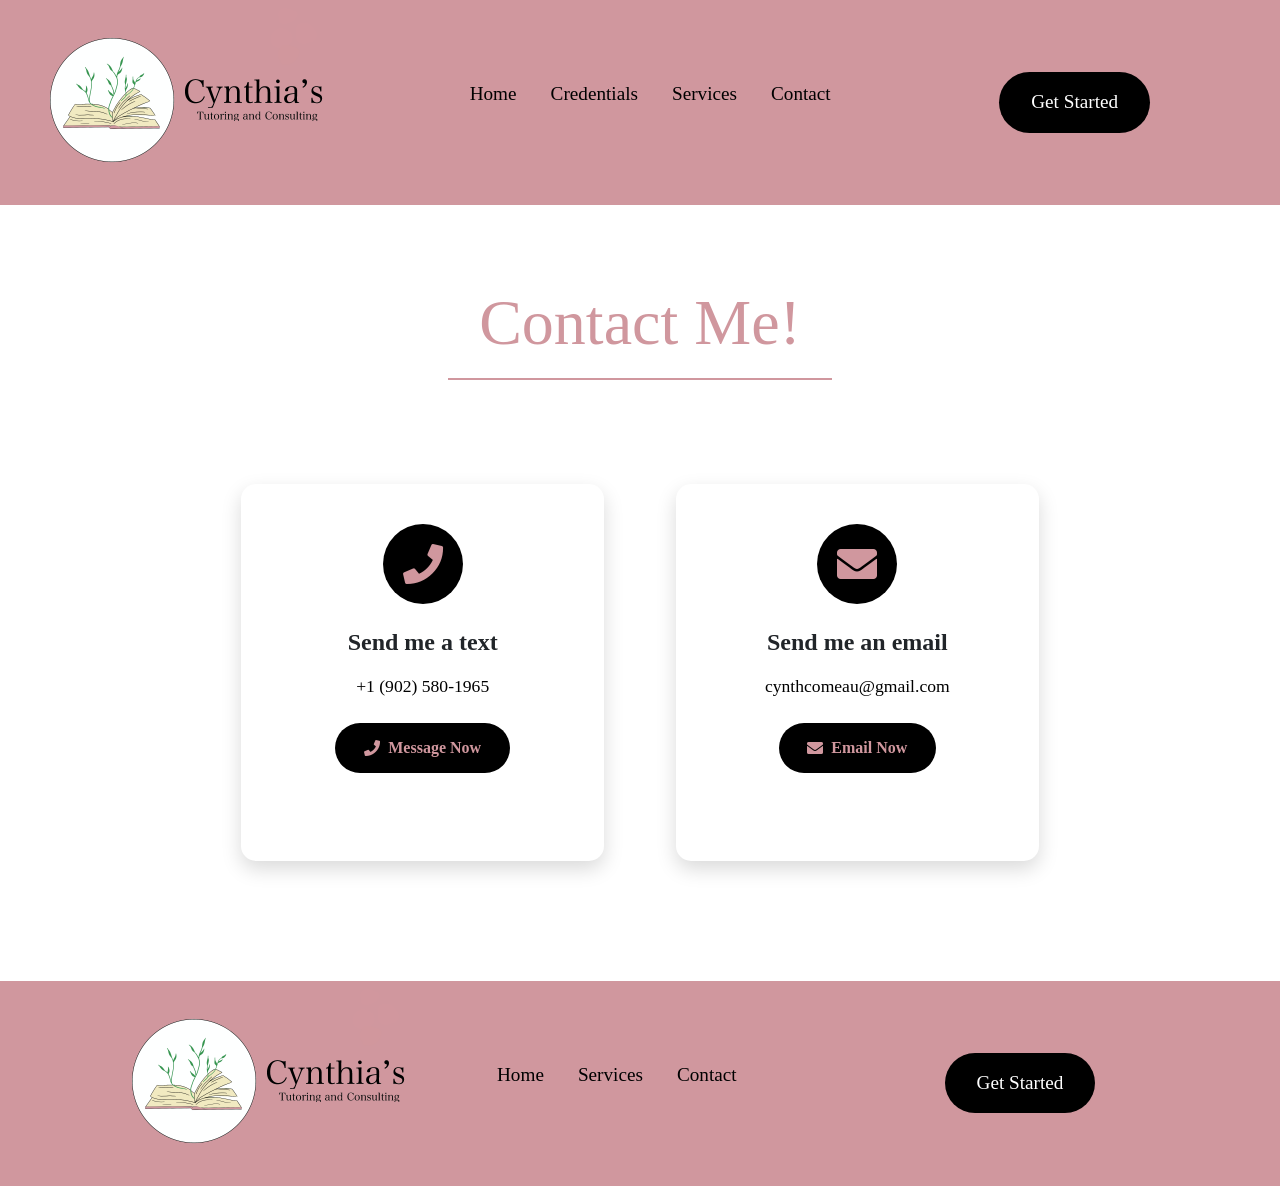
==== contact.html @ 226fda6e "buffed up AoE" ====
<!DOCTYPE html> 
<html lang="en">
<head>
  <meta charset="UTF-8">
  <meta name="viewport" content="width=device-width, initial-scale=1.0">
  <title>Contact</title>
  <link rel="icon" type="image/x-icon" href="images/favicon.ico">

  <!-- External CSS-->
  <link rel="stylesheet" href="styles.css">

  <!-- Bootstrap CSS -->
  <link href="https://cdn.jsdelivr.net/npm/bootstrap@5.3.3/dist/css/bootstrap.min.css" rel="stylesheet" integrity="sha384-QWTKZyjpPEjISv5WaRU9OFeRpok6YctnYmDr5pNlyT2bRjXh0JMhjY6hW+ALEwIH" crossorigin="anonymous">

   <!-- Bootstrap JS -->
  <script src="https://cdn.jsdelivr.net/npm/bootstrap@5.3.3/dist/js/bootstrap.bundle.min.js" integrity="sha384-YvpcrYf0tY3lHB60NNkmXc5s9fDVZLESaAA55NDzOxhy9GkcIdslK1eN7N6jIeHz" crossorigin="anonymous"></script>
  
  <link rel="stylesheet" href="https://cdnjs.cloudflare.com/ajax/libs/font-awesome/5.15.4/css/all.min.css">

</head>
<body>

  <div id="page-container">

    <!-- Everything except for footer -->
    <div id="content-wrap">

    <!-- Header-->
    <header class="header">
      <div class="row" style="display: flex; align-items: center; justify-content: space-between;">
        <div class="col-4">
          <a href="index.html"><img src="images/logo.jpg" alt="Cynthia's Tutoring & Consulting Logo" class="logo"></a>
        </div>
        <div class="col-4 navbar">
          <nav>
            <ul class="nav-links">
              <li><a href="index.html">Home</a></li>
              <li><a href="credentials.html">Credentials</a></li>
              <li><a href="services.html">Services</a></li>
              <li><a href="contact.html">Contact</a></li>
            </ul>
          </nav>
        </div>
        <div class="col-4 header-button-container">
          <button class="header-button" data-bs-toggle="modal" data-bs-target="#contactModal">Get Started</button>
        </div>
      </div>
    </header>

    <!-- Mobile Header -->
    <header class="mobile-header">
      <div class="row">
        <div class="col-4">
          <a href="index.html"><img src="images/logo.jpg" alt="Cynthia's Tutoring & Consulting Logo" class="logo"></a>
        </div>
        <div class="col-8">
          <button class="mobile-menu-button" id="mobileMenuButton">
            <i class="fas fa-bars"></i>
          </button>
        </div>
      
        <div class="mobile-dropdown" id="mobileDropdown">
          <ul class="mobile-nav-links">
            <li><a href="index.html">Home</a></li>
            <li><a href="credentials.html">Credentials</a></li>
            <li><a href="services.html">Services</a></li>
            <li><a href="contact.html">Contact</a></li>
          </ul>
          <button class="mobile-get-started" data-bs-toggle="modal" data-bs-target="#contactModal">Get Started</button>
        </div>
    </header>

    <div class="contact-info" style="margin-bottom: 5rem;">
      <h1 class="contact-header">Contact Me!</h1>
      <div class="row justify-content-center">
        <div class="col-12 col-md-5 col-lg-4">
          <div class="contact-card">
            <div class="card-body d-flex flex-column align-items-center">
              <div class="icon-container mb-4">
                <i class="fas fa-phone contact-icon"></i>
              </div>
              <h4 class="card-title mb-3">Send me a text</h4>
              <p class="card-text mb-4">+1 (902) 580-1965</p>
              <a href="sms:+19025801965" class="contact-btn">
                <i class="fas fa-phone me-2"></i> Message Now
              </a>
            </div>
          </div>
        </div>
        <div class="col-12 col-md-5 col-lg-4">
          <div class="contact-card">
            <div class="card-body d-flex flex-column align-items-center">
              <div class="icon-container mb-4">
                <i class="fas fa-envelope contact-icon"></i>
              </div>
              <h4 class="card-title mb-3">Send me an email</h4>
              <p class="card-text mb-4">cynthcomeau@gmail.com</p>
              <a href="mailto:cynthcomeau@gmail.com" class="contact-btn">
                <i class="fas fa-envelope me-2"></i> Email Now
              </a>
            </div>
          </div>
        </div>
      </div>
    </div>

    </div>

  </div>

  <!-- Footer -->
  <footer class="footer">
    <div class="container">
      <div class="row" style="display: flex; align-items: center; justify-content: space-between;">
          <div class="col-4">
            <a href="index.html"><img src="images/logo.jpg" alt="Cynthia's Tutoring & Consulting Logo" class="logo"></a>
          </div>
          <div class="col-4 navbar">
            <nav>
              <ul class="nav-links">
                <li><a href="index.html">Home</a></li>
                <li><a href="services.html">Services</a></li>
                <li><a href="contact.html">Contact</a></li>
              </ul>
            </nav>
          </div>
          <div class="col-4 header-button-container">
            <button class="header-button" data-bs-toggle="modal" data-bs-target="#contactModal">Get Started</button>
          </div>
        </div>
    </div>
  </footer>

  <!-- Mobile Footer -->
  <footer class="mobile-footer">
    <div class="row">
      <div class="col-6">
        <img src="images/logo.jpg" alt="Cynthia's Tutoring & Consulting Logo" class="logo">
      </div>
      <div class="col-6 mobile-footer-button-container">
        <button class="mobile-get-started" data-bs-toggle="modal" data-bs-target="#contactModal">Get Started</button>
      </div>
  </footer>
  
  <!-- Modal Form -->
  <div class="modal fade" id="contactModal" tabindex="-1" aria-hidden="true">
    <div class="modal-dialog modal-dialog-centered">
      <div class="modal-content">
        <div class="modal-header">
          <h2 class="modal-title">Get Started Today</h2>
          <button type="button" class="btn-close" data-bs-dismiss="modal" aria-label="Close"></button>
        </div>
        <div class="modal-body">
          <form id="modalContactForm" action="https://formspree.io/f/xanbbvee" method="POST">
            
            <input type="hidden" name="_replyto" value="cynthcomeau@gmail.com">
            <input type="hidden" name="_subject" value="New Tutoring Request">
            
            <div class="form-group mb-4">
              <label class="form-label visible-label">Full Name*</label>
              <input type="text" class="form-control" name="name" required>
            </div>
            
            <div class="form-group mb-4">
              <label class="form-label visible-label">Email*</label>
              <input type="email" class="form-control" name="email" required>
            </div>
            
            <div class="form-group mb-4">
              <label class="form-label visible-label">Phone</label>
              <input type="tel" class="form-control" name="phone">
            </div>
            
            <div class="form-group mb-4">
              <label class="form-label visible-label">Service Needed*</label>
              <select class="form-select" name="service" required>
                <option value="" disabled selected>Select service</option>
                <option value="Math Tutoring">Math Tutoring</option>
                <option value="LA Tutoring">Language Arts</option>
                <option value="Test Prep">Test Preparation</option>
                <option value="Complex Needs Tutoring">Complex Needs Tutoring</option>
              </select>
            </div>
            
            <div class="form-group mb-4">
              <label class="form-label visible-label">Brief Description About Yourself</label>
              <textarea class="form-control" name="message" rows="4"></textarea>
            </div>
            
            <input type="text" name="_gotcha" style="display:none">
            
            <div class="d-grid">
              <button type="submit" class="btn submit-btn">
                <span class="submit-text" style="color: white;">Send Request</span>
                <span class="spinner-border spinner-border-sm d-none" role="status"></span>
              </button>
            </div>
          </form>
        </div>
      </div>
    </div>
  </div>

  <script>
    document.getElementById('modalContactForm').addEventListener('submit', async function(e) {
      e.preventDefault();
      const form = e.target;
      const submitBtn = form.querySelector('button[type="submit"]');
      const submitText = submitBtn.querySelector('.submit-text');
      const spinner = submitBtn.querySelector('.spinner-border');
      
      submitText.textContent = 'Sending...';
      spinner.classList.remove('d-none');
      submitBtn.disabled = true;
      
      try {
        const response = await fetch(form.action, {
          method: 'POST',
          body: new FormData(form),
          headers: { 'Accept': 'application/json' }
        });
        
        if (response.ok) {
          // Success message
          form.innerHTML = `
            <div class="text-center py-4" style="color: white;">
              <i class="fas fa-check-circle mb-3" style="font-size: 3rem;"></i>
              <h3>Thank You!</h3>
              <p>Your request has been sent to Cynthia. You'll receive a response within 24 hours.</p>
              <button class="success-close-btn mt-3" data-bs-dismiss="modal">
                Close
              </button>
            </div>
          `;
          // Optional: Track conversion
          if (typeof gtag !== 'undefined') {
            gtag('event', 'conversion', {'send_to': 'AW-YOUR_GOOGLE_ADS_ID'});
          }
        } else {
          throw new Error('Form submission failed');
        }
      } catch (error) {
        form.innerHTML = `
          <div class="alert alert-danger">
            <i class="fas fa-exclamation-triangle me-2"></i>
            Message failed to send. Please email directly to:
            <a href="mailto:alexanderwhiting@icloud.com">alexanderwhiting@icloud.com</a>
          </div>
          <button class="btn btn-secondary mt-3" onclick="location.reload()">Try Again</button>
        `;
      } finally {
        submitText.textContent = 'Send Request';
        spinner.classList.add('d-none');
        submitBtn.disabled = false;
      }
    });

    // Reset form when modal closes
    document.getElementById('contactModal').addEventListener('hidden.bs.modal', function() {
      const form = document.getElementById('modalContactForm');
      if (form) form.reset();
    });
  </script>

  <script>
    // Mobile menu toggle functionality
    document.getElementById('mobileMenuButton').addEventListener('click', function() {
      const dropdown = document.getElementById('mobileDropdown');
      dropdown.classList.toggle('active');
      
      // Toggle between hamburger and close icon
      const icon = this.querySelector('i');
      if (dropdown.classList.contains('active')) {
        icon.classList.remove('fa-bars');
        icon.classList.add('fa-times');
      } else {
        icon.classList.remove('fa-times');
        icon.classList.add('fa-bars');
      }
    });
    
    // Close dropdown when clicking outside
    document.addEventListener('click', function(event) {
      const dropdown = document.getElementById('mobileDropdown');
      const menuButton = document.getElementById('mobileMenuButton');
      
      if (!menuButton.contains(event.target) && !dropdown.contains(event.target)) {
        dropdown.classList.remove('active');
        const icon = menuButton.querySelector('i');
        icon.classList.remove('fa-times');
        icon.classList.add('fa-bars');
      }
    });
  </script>

</body>
</html>
---- styles.css ----
* {
  font-family: 'Montserrat';
}

:root {
  --primary-color: #d0979e;
  --secondary-color: black;
  --accent-color: #FFFFFF;
}

.header {
  background-color: var(--primary-color);
}

.logo {
  height: 205px;
  width: 295px;
  margin-left: 2.5rem;
}

.navbar {
  vertical-align: middle;
  display: flex;
  justify-content: space-between;
  align-items: center;
  padding: 20px;
}

.nav-links a{
  text-decoration: none;
  color: var(--secondary-color);
  font-size: 1.2rem;
}

.nav-links a:hover {
  text-decoration: underline;

}

.nav-links li{
  display: inline;
  margin: 0 15px;
}

.header-button-container {
  vertical-align: middle;
  display: flex;
  justify-content: center;
  align-items: center;
}

.header-button {
  border: none;
  background-color: var(--secondary-color);
  color: white;
  border-radius: 2rem;
  border-color: var(--primary-color);
  padding: 1rem 2rem;
  font-size: 1.2rem;
  transition: all 0.3s ease;
}

.header-button:hover {
  transform: translateY(-7px);
  box-shadow: 0 2px 2px rgba(31, 85, 42, 1);
}

.about-us {
  background-color: var(--accent-color);
}

.about-us h1 {
  color: var(--primary-color);
  padding-bottom: 2rem;
  font-weight: bold;
}


.services {
  margin: 5rem;
  padding: 10rem;
  background-color: var(--primary-color);
}

.services-header {
  color: var(--primary-color);
  vertical-align: middle;
  display: flex;
  font-size: 4rem;
  padding: 5rem 5rem 2rem 5rem;
}

.testimonials {
  color: var(--secondary-color);
  margin: 0 auto;
  justify-content: center;
}

.footer {
  background-color: var(--primary-color); 
  display: block;
}

.services-page-header {
  background-color: var(--accent-color); 
}

.services-page-header::after {
  content: '';
  display: block;
  height: 2px;
  width: 50%;
  background-color: var(--primary-color);
  margin-top: 1rem;
  margin-left: 5rem;
}

.contact-info {
  background-color: white;
  padding-bottom: 4rem;
}

.contact-header {
  color: var(--primary-color);
  text-align: center;
  margin: auto auto 5rem auto;;
  font-size: 4rem;
  padding-top: 5rem;
}

.contact-header::after {
  content: '';
  display: block;
  height: 2px;
  width: 30%;
  background-color: var(--primary-color);
  margin-top: 1rem;
  margin-left: auto;
  margin-right: auto;
}

.contact-card {
  background-color: var(--accent-color);
  border-radius: 15px;
  padding: 2.5rem;
  margin: 1.5rem;
  box-shadow: 0 8px 20px rgba(0,0,0,0.15);
  text-align: center;
  height: 100%;
  transition: transform 0.3s ease;
}

.contact-card:hover {
  transform: translateY(-5px);
}

.icon-container {
  background: black;
  width: 80px;
  height: 80px;
  border-radius: 50%;
  display: flex;
  align-items: center;
  justify-content: center;
  margin-bottom: 1.5rem;
}

.contact-icon {
  font-size: 2.5rem;
  color: var(--primary-color);
}

.card-title {
  font-weight: 700;
  margin-bottom: 1rem;
  color: black;
  font-size: 1.5rem;
}

.card-text {
  color: black;
  font-size: 1.1rem;
  margin-bottom: 2rem;
}

.contact-btn {
  background-color: var(--secondary-color);
  color: var(--primary-color);
  padding: 0.8rem 1.8rem;
  border-radius: 50px;
  text-decoration: none;
  font-weight: 600;
  display: inline-flex;
  align-items: center;
  transition: all 0.3s ease;
  margin-top: auto;
}

.contact-btn:hover {
  transform: scale(1.05);
  box-shadow: 0 5px 15px rgba(255, 215, 97, 0.3);
}

@media (max-width: 768px) {
  .contact-header {
    font-size: 2.5rem;
  }
  
  .contact-card {
    padding: 1.5rem;
    margin: 1rem 0;
  }
  
  .icon-container {
    width: 70px;
    height: 70px;
  }

  .row.justify-content-center {
    row-gap: 2rem;
  }
}

.services-section {
  padding: 4rem 0;
}

.services-subheadings {
  color: var(--primary-color);
  font-size: 2.5rem;
  font-weight: 700;
  padding: 2rem 5rem;
}

.divider {
  height: 3px;
  width: 100px;
  background-color: var(--primary-color);
  margin: 1rem 5rem;
}

.service-card {
  background: var(--primary-color); 
  border-radius: 15px;
  padding: 2rem;
  height: 100%;
  transition: all 0.3s ease;
  border: 1px solid rgba(255, 215, 97, 0.3);
  box-shadow: 0 5px 15px rgba(0,0,0,0.1);
}

.service-card:hover {
  transform: translateY(-5px);
  border-color: var(--secondary-color); 
  box-shadow: 0 8px 25px rgba(0,0,0,0.2);
}

.service-icon {
  width: 70px;
  height: 70px;
  border-radius: 50%;
  display: flex;
  align-items: center;
  justify-content: center;
  margin: 0 auto 1.5rem;
  font-size: 1.8rem;
  background: rgba(45, 62, 80, 0.3); 
  color: var(--secondary-color); 
  border: 2px solid var(--secondary-color);
}


.service-card h3 {
  color: white;
  font-size: 1.5rem;
  margin-bottom: 1.5rem;
  text-align: center;
}

.service-card ul {
  color: rgba(255, 255, 255, 0.9); 
  padding-left: 1.5rem;
}

.service-card li {
  margin-bottom: 0.8rem;
  position: relative;
}

.service-card li::before {
  content: "•";
  color: var(--secondary-color); 
  font-weight: bold;
  position: absolute;
  left: -1em;
}

@media (max-width: 768px) {
  .services-subheadings {
    font-size: 2rem;
    padding: 2rem;
  }
  
  .divider {
    margin: 1rem 2rem;
  }
  
  .service-card {
    padding: 1.5rem;
  }
}

/* Testimonials Section */
.testimonials-section {
  background-color: var(--primary-color);
  padding: 5rem 2rem;
}

.section-title {
  font-weight: bold;
  margin-bottom: 1.5rem;
  font-size: 2.5rem;
}

.testimonial-card {
  background-color: var(--accent-color);
  border-radius: 15px;
  padding: 2rem;
  height: 100%;
  transition: transform 0.3s ease;
  box-shadow: 0 5px 15px rgba(0,0,0,0.1);
}

.testimonial-card:hover {
  transform: translateY(-10px);
}

.testimonial-content {
  position: relative;
  margin-bottom: 1.5rem;
}

.quote-icon {
  color: var(--secondary-color);
  opacity: 0.3;
  font-size: 1.5rem;
}

.testimonial-text {
  color: white;
  font-style: italic;
  padding: 0 1.5rem;
  margin: 1rem 0;
  font-size: 1.1rem;
}

.testimonial-author h5 {
  color: var(--secondary-color);
  font-weight: bold;
  margin-bottom: 0.3rem;
}

.author-title {
  color: rgba(255,255,255,0.7);
  font-size: 0.9rem;
  margin-bottom: 0.5rem;
}

.rating {
  color: var(--secondary-color);
}

/* FAQ Section */
/* FAQ Section Enhancements */
.faq-section {
  background-color: var(--accent-color);
  padding: 5rem 2rem;
}

.faq-section .accordion {
  border-radius: 10px;
  overflow: hidden;
}

.faq-section .accordion-item {
  background-color: var(--primary-color);
  border: none;
  margin-bottom: 0.5rem;
  border-radius: 8px !important;
}

.faq-section .accordion-button {
  background-color: var(--primary-color);
  color: var(--secondary-color);
  font-weight: bold;
  padding: 1.25rem;
  border-radius: 8px !important;
}

.faq-section .accordion-button:not(.collapsed) {
  background-color: rgba(255, 215, 97, 0.1);
  color: var(--secondary-color);
  box-shadow: none;
}

.faq-section .accordion-button:focus {
  box-shadow: none;
  border-color: var(--secondary-color);
}

.faq-section .accordion-button::after {
  color: black;
}

.faq-section .accordion-body {
  background-color: rgba(255, 255, 255, 0.9);
  color: black;
  padding: 1.25rem;
  border-radius: 0 0 8px 8px;
}

/* Responsive adjustments */
@media (max-width: 768px) {
  .testimonials-section, .faq-section {
    padding: 3rem 1rem;
  }
  
  .section-title {
    font-size: 2rem;
  }
  
  .testimonial-card {
    padding: 1.5rem;
  }
}

.about-us {
  background-color: var(--accent-color);
  padding: 5rem 2rem;
}

.about-image {
  height: 100%;
  width: 100%;
  object-fit: cover;
  border-radius: 10px;
  box-shadow: 0 10px 30px rgba(0,0,0,0.2);
}

.about-content {
  padding: 0 3rem;
}

.about-text {
  color: black;
  margin-bottom: 1.5rem;
  font-size: 1.1rem;
  line-height: 1.6;
}

.about-button {
  background-color: var(--primary-color);
  color: white;
  border: none;
  border-radius: 2rem;
  padding: 0.8rem 1.8rem;
  font-weight: bold;
  margin: 1rem auto;
  transition: all 0.3s ease;
}

.about-button:hover {
  transform: translateY(-3px);
  box-shadow: 0 2px 2px rgba(208, 151, 158, 0.5);
}

/* Expertise Section */
.expertise-section {
  background-color: var(--primary-color);
  padding: 5rem 2rem;
}

.expertise-card {
  background-color: var(--accent-color);
  border-radius: 15px;
  padding: 2rem;
  height: 100%;
  transition: all 0.3s ease;
  box-shadow: 0 5px 15px rgba(0,0,0,0.1);
  font-size: 0.9rem;
}

.expertise-card:hover {
  transform: translateY(-10px);
  box-shadow: 0 15px 30px rgba(0,0,0,0.2);
}

.expertise-icon {
  font-size: 2.5rem;
  color: var(--primary-color);
  margin-bottom: 1.5rem;
}

.expertise-card h3 {
  color: black;
  margin-bottom: 1.5rem;
  font-weight: bold;
}

.expertise-card ul {
  color: black;
  padding-left: 1.5rem;
}

.expertise-card li {
  margin-bottom: 0.8rem;
  position: relative;
  list-style-type: none;
}

.expertise-card li::before {
  content: "•";
  color: black;
  font-weight: bold;
  position: absolute;
  left: -1em;
}

/* Testimonials Section */
.testimonials-section {
  background-color: var(--accent-color);
  padding: 5rem 2rem;
}

.section-title {
  color: var(--secondary-color);
  font-weight: bold;
  margin-bottom: 1.5rem;
  font-size: 2.5rem;
}

.divider {
  height: 3px;
  width: 100px;
  background-color: var(--primary-color);
  margin-bottom: 3rem;
}

.testimonial-card {
  background-color: var(--primary-color);
  border-radius: 15px;
  padding: 2rem;
  height: 100%;
  transition: transform 0.3s ease;
  box-shadow: 0 5px 15px rgba(0,0,0,0.1);
}

.testimonial-card:hover {
  transform: translateY(-10px);
}

.testimonial-content {
  position: relative;
  margin-bottom: 1.5rem;
}

.quote-icon {
  color: var(--secondary-color);
  opacity: 0.3;
  font-size: 1.5rem;
}

.testimonial-text {
  color: white;
  font-style: italic;
  padding: 0 1.5rem;
  margin: 1rem 0;
  font-size: 1.1rem;
}

.testimonial-author h5 {
  color: var(--secondary-color);
  font-weight: bold;
  margin-bottom: 0.3rem;
}

.author-title {
  color: rgba(255,255,255,0.7);
  font-size: 0.9rem;
  margin-bottom: 0.5rem;
}

.rating {
  color: var(--secondary-color);
}

/* Responsive adjustments */
@media (max-width: 992px) {
  .about-us {
    padding: 3rem 1rem;
    min-height: auto;
  }
  
  .about-content {
    padding: 2rem 0 0 0;
  }
  
  .about-image {
    max-height: 400px;
  }
}

@media (max-width: 768px) {
  .section-title {
    font-size: 2rem;
  }
  
  .testimonials-section, .expertise-section, .faq-section {
    padding: 3rem 1rem;
  }
  
  .testimonial-card, .expertise-card {
    padding: 1.5rem;
  }
}


/* Modal Form Styling */
.modal-content {
  background-color: var(--primary-color);
  border-radius: 15px;
  border: 2px solid var(--secondary-color);
  box-shadow: 0 10px 30px rgba(0,0,0,0.4);
}

.modal-header {
  background-color: var(--primary-color);
  border-bottom: 2px solid var(--secondary-color);
  padding: 1.5rem;
}

.modal-title {
  color: var(--secondary-color);
  font-weight: bold;
  font-size: 1.8rem;
  text-shadow: 1px 1px 2px rgba(0,0,0,0.2);
}

.modal-body {
  background-color: var(--primary-color);
  padding: 1.5rem;
}

/* Form Fields */
.form-control, .form-select {
  background-color: rgba(255, 255, 255, 0.15);
  border: 2px solid var(--secondary-color);
  color: white;
  padding: 0.75rem 1rem;
  border-radius: 8px;
  transition: all 0.3s ease;
}

.form-control::placeholder {
  color: rgba(255, 255, 255, 0.6);
}

.form-control:focus, .form-select:focus {
  background-color: rgba(255, 255, 255, 0.25);
  border-color: var(--secondary-color);
  box-shadow: 0 0 0 0.25rem rgba(255, 215, 97, 0.25);
  color: white;
}

.form-label {
  color: var(--secondary-color);
  font-weight: 600;
  margin-bottom: 0.5rem;
  display: block;
  text-shadow: 1px 1px 1px rgba(0,0,0,0.2);
}

/* Submit Button - More Prominent */
.submit-btn {
  background-color: var(--secondary-color);
  color: var(--primary-color);
  border: none;
  padding: 12px 24px;
  font-weight: 700;
  font-size: 1.1rem;
  border-radius: 8px;
  transition: all 0.3s ease;
  width: 100%;
  box-shadow: 0 4px 8px rgba(0,0,0,0.2);
  text-transform: uppercase;
  letter-spacing: 0.5px;
  border: 2px solid var(--secondary-color);
}

.submit-btn:hover {
  background-color: white;
  transform: translateY(-2px);
  box-shadow: 0 6px 12px rgba(0,0,0,0.3);
}

.submit-btn:active {
  transform: translateY(0);
}

/* Close Button */
.btn-close {
  color: var(--secondary-color);
  transition: all 0.2s ease;
}

.btn-close:hover {
  opacity: 1;
  transform: scale(1.1);
}

/* Success Message */
#formSuccess {
  background-color: var(--primary-color);
  text-align: center;
  padding: 2rem;
  border-radius: 15px;
}

#formSuccess h3 {
  color: var(--secondary-color);
  margin-bottom: 1.5rem;
  font-size: 1.8rem;
}

#formSuccess p {
  color: rgba(255, 255, 255, 0.9);
  margin-bottom: 2rem;
  font-size: 1.1rem;
}


.spinner-border {
  color: var(--primary-color);
  width: 1.2rem;
  height: 1.2rem;
  border-width: 0.2em;
}


.success-message {
  color: white;
  text-align: center;
  padding: 2rem;
}

.success-message .fa-check-circle {
  color: white;
  font-size: 3rem;
  margin-bottom: 1rem;
}

.success-message h3 {
  color: white;
  margin-bottom: 1rem;
}

.success-message p {
  color: rgba(255, 255, 255, 0.9);
  margin-bottom: 1.5rem;
}

.success-message .btn-close {
  background-color: var(--secondary-color);
  color: var(--primary-color);
  border: none;
  padding: 0.5rem 1.5rem;
}


.success-close-btn {
  background-color: var(--secondary-color) !important;
  color: var(--primary-color) !important;
  border: none;
  padding: 0.5rem 1.5rem;
  font-weight: bold;
  border-radius: 8px;
}

.success-close-btn:hover {
  background-color: var(--secondary-color) !important;
  opacity: 0.9;
  transform: translateY(-1px);
}

.success-close-btn:active {
  transform: translateY(0);
}

.mobile-header {
  display: none;
  background-color: var(--primary-color);
  position: relative;
  padding: 1rem;
}

.mobile-header .row {
  display: flex;
  align-items: center;
  justify-content: space-between;
  width: 100%;
  margin: 0;
}

.mobile-header .col-4, 
.mobile-header .col-8 {
  display: flex;
  align-items: center; 
  padding: 0;
}

.mobile-menu-button {
  background: none;
  border: none;
  color: var(--secondary-color); 
  font-size: 2rem;
  cursor: pointer;
  padding: 0.5rem; 
  margin-left: auto;
  margin-right: 2rem;
}

.mobile-dropdown {
  position: absolute;
  top: 100%;
  left: 0;
  width: 100%;
  background-color: var(--primary-color);
  z-index: 1000;
  display: none;
  box-shadow: 0 4px 6px rgba(0,0,0,0.1);
}

.mobile-dropdown.active {
  display: block;
}

.mobile-nav-links {
  list-style: none;
  padding: 0;
  margin: 0;
}

.mobile-nav-links li {
  padding: 1rem;
  border-bottom: white 1px solid;
}

.mobile-nav-links a {
  color: black;
  text-decoration: none;
  display: block;
  font-size: 1.1rem;
}

.mobile-nav-links li:last-child {
  border-bottom: none;
}

.mobile-nav-links li:first-child {
  border-top: white 1px solid;
}

.mobile-get-started {
  background-color: black;
  color: white;
  border: none;
  padding: 0.75rem 1.5rem;
  border-radius: 2rem;
  font-weight: bold;
  margin: 1rem auto;
  display: block;
  width: fit-content;
}

@media (max-width: 992px) {
  .header {
    display: none;
  }
  
  .mobile-header {
    display: block;
  }
}

.mobile-footer {
  background-color: var(--primary-color);
  display: none;
}

.mobile-logo {
  padding: 3rem;
}

.mobile-footer-button-container {
  vertical-align: middle;
  display: flex;
  justify-content: center;
  align-items: center;
}

@media (max-width: 994px) {
  .mobile-footer {
    display: block;
  }

  .footer {
    display: none;
  }
}

.service-card p {
  color: white;
}

.leaf-image {
  width: 15vw;
  height: auto;
  float: right;
  vertical-align: top;
}

@media (max-width: 992px) {
  .leaf-image {
    display: none;
  }

  .about-image {
    width: 80vw;
    height: auto;
    display: block;
    margin: 0 auto;
  }
}

@media (max-width: 560px) {
  .logo {
    height: 123px;
    width: 177px;
  }
}

@media (min-width: 1245px) {
  .leaf-image {
    width: 10vw;
  }
}

/* Credentials Page Styles */
.credentials-section {
  background-color: var(--accent-color);
  padding: 5rem 2rem;
}

.credentials-header {
  color: var(--primary-color);
  text-align: center;
  margin-bottom: 3rem;
  font-size: 3rem;
  font-weight: bold;
}

.credentials-content {
  padding: 0 3rem;
  margin-bottom: 5rem;
}

.credentials-content h2 {
  color: var(--primary-color);
  font-weight: bold;
  margin-bottom: 2rem;
  font-size: 2rem;
}

.credentials-content p {
  color: black;
  margin-bottom: 2rem;
  font-size: 1.1rem;
  line-height: 1.6;
}

.credentials-image {
  height: 100%;
  width: 100%;
  object-fit: cover;
  border-radius: 10px;
  box-shadow: 0 10px 30px rgba(0,0,0,0.2);
}

.experience-card {
  display: flex;
  align-items: flex-start;
  margin-bottom: 2rem;
  background-color: rgba(208, 151, 158, 0.1);
  padding: 1.5rem;
  border-radius: 10px;
  transition: all 0.3s ease;
}

.experience-card:hover {
  background-color: rgba(208, 151, 158, 0.2);
  transform: translateY(-3px);
}

.experience-icon {
  font-size: 1.8rem;
  color: var(--primary-color);
  margin-right: 1.5rem;
  min-width: 40px;
}

.experience-details h3 {
  color: var(--primary-color);
  font-size: 1.3rem;
  margin-bottom: 0.5rem;
}

.experience-details p {
  margin-bottom: 0;
  color: black;
}

.education-section {
  margin-top: 4rem;
}

.education-section h2 {
  color: var(--primary-color);
  font-weight: bold;
  text-align: center;
  margin-bottom: 2rem;
}

.education-card {
  background-color: var(--primary-color);
  border-radius: 15px;
  padding: 2rem;
  height: 100%;
  margin-bottom: 2rem;
  transition: all 0.3s ease;
  box-shadow: 0 5px 15px rgba(0,0,0,0.1);
}

.education-card:hover {
  transform: translateY(-5px);
  box-shadow: 0 10px 20px rgba(0,0,0,0.2);
}

.education-icon {
  font-size: 2rem;
  color: var(--secondary-color);
  margin-bottom: 1rem;
}

.education-card h3 {
  color: var(--secondary-color);
  font-weight: bold;
  margin-bottom: 1.5rem;
}

.education-card ul {
  color: white;
  padding-left: 1.5rem;
}

.education-card li {
  margin-bottom: 0.8rem;
  position: relative;
  list-style-type: none;
}

.education-card li::before {
  content: "•";
  color: var(--secondary-color);
  font-weight: bold;
  position: absolute;
  left: -1em;
}

@media (max-width: 992px) {
  .credentials-content {
    padding: 0;
    margin-bottom: 3rem;
  }
  
  .leaf-image {
    display: none;
  }
}
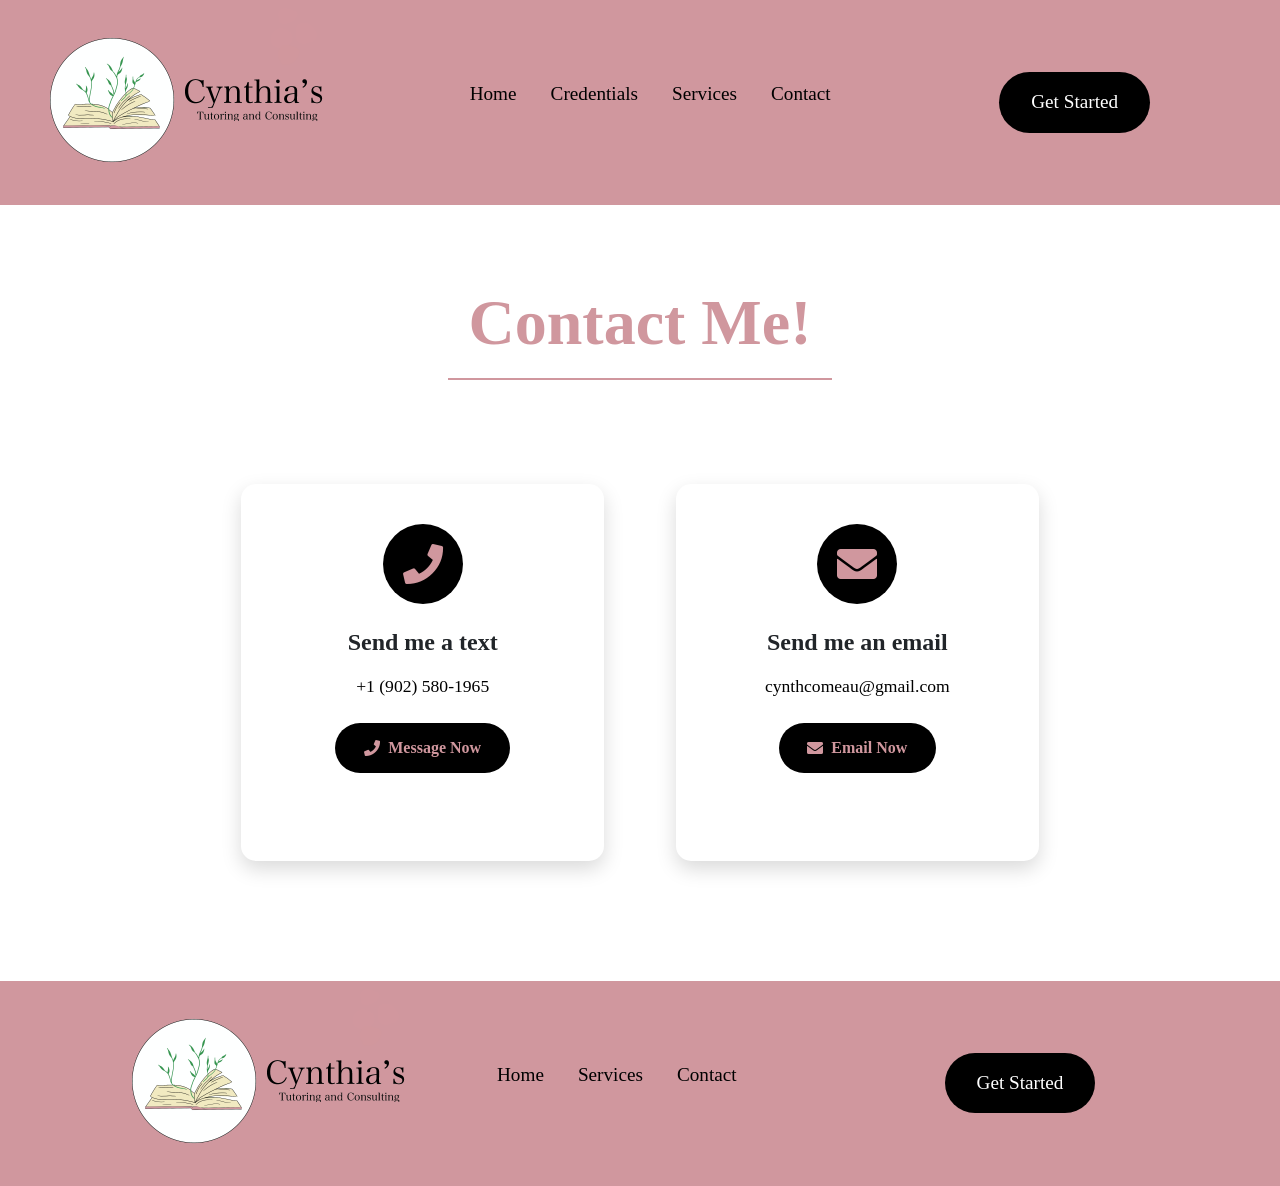
==== commit 694263ef: "title changes" ====
--- a/contact.html
+++ b/contact.html
@@ -3,7 +3,7 @@
 <head>
   <meta charset="UTF-8">
   <meta name="viewport" content="width=device-width, initial-scale=1.0">
-  <title>Contact</title>
+  <title>Contact Me | Cynthia's Tutoring & Consulting</title>
   <link rel="icon" type="image/x-icon" href="images/favicon.ico">
 
   <!-- External CSS-->
@@ -169,17 +169,6 @@
             <div class="form-group mb-4">
               <label class="form-label visible-label">Phone</label>
               <input type="tel" class="form-control" name="phone">
-            </div>
-            
-            <div class="form-group mb-4">
-              <label class="form-label visible-label">Service Needed*</label>
-              <select class="form-select" name="service" required>
-                <option value="" disabled selected>Select service</option>
-                <option value="Math Tutoring">Math Tutoring</option>
-                <option value="LA Tutoring">Language Arts</option>
-                <option value="Test Prep">Test Preparation</option>
-                <option value="Complex Needs Tutoring">Complex Needs Tutoring</option>
-              </select>
             </div>
             
             <div class="form-group mb-4">
--- a/styles.css
+++ b/styles.css
@@ -88,6 +88,7 @@
   display: flex;
   font-size: 4rem;
   padding: 5rem 5rem 2rem 5rem;
+  font-weight: bold;
 }
 
 .testimonials {
@@ -126,6 +127,7 @@
   margin: auto auto 5rem auto;;
   font-size: 4rem;
   padding-top: 5rem;
+  font-weight: bold;
 }
 
 .contact-header::after {
@@ -454,7 +456,7 @@
 .about-text {
   color: black;
   margin-bottom: 1.5rem;
-  font-size: 1.1rem;
+  font-size: 1rem;
   line-height: 1.6;
 }
 
